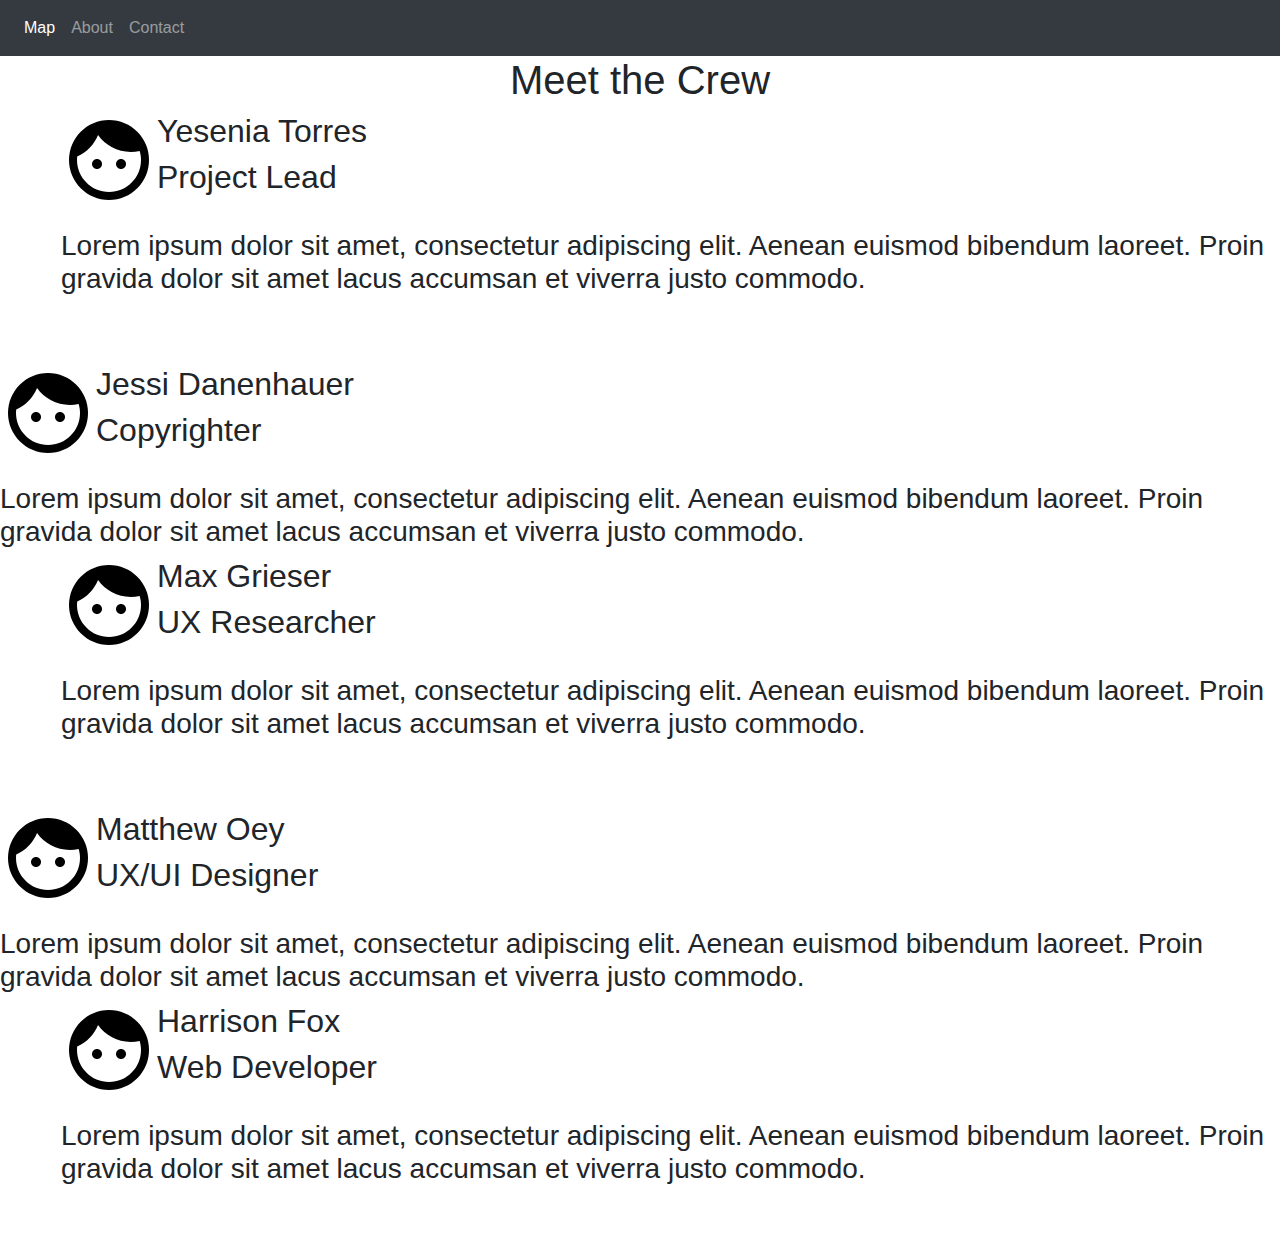
==== about.html @ 72e5d40f "about page" ====
<!DOCTYPE html>
<html>
<head>
	<meta charset="utf-8">
    <meta name="viewport" content="width=device-width, initial-scale=1, shrink-to-fit=no">
	<link rel="stylesheet" href="https://stackpath.bootstrapcdn.com/bootstrap/4.3.1/css/bootstrap.min.css" integrity="sha384-ggOyR0iXCbMQv3Xipma34MD+dH/1fQ784/j6cY/iJTQUOhcWr7x9JvoRxT2MZw1T" crossorigin="anonymous">
	<link rel="stylesheet" type="text/css" href="aboutStyles.css">
	<title>About</title>
	<link href="https://fonts.googleapis.com/css?family=Exo:400i&display=swap" rel="stylesheet">
</head>
<body>
	<nav class="navbar navbar-expand-lg navbar-dark bg-dark">
	  	<button class="navbar-toggler" type="button" data-toggle="collapse" data-target="#navbarNavAltMarkup" aria-controls="navbarNavAltMarkup" aria-expanded="false" aria-label="Toggle navigation">
	    <span class="navbar-toggler-icon"></span>
	  	</button>
	  	<div class="collapse navbar-collapse" id="navbarNavAltMarkup">
	   		<div class="navbar-nav">
		    <a class="nav-item nav-link active" href="map.html">Map <span class="sr-only">(current)</span></a>
		    <a class="nav-item nav-link" href="about.html">About</a>
		    <a class="nav-item nav-link" href="contact.html">Contact</a>
	    	</div>
	  	</div>
	</nav>
	<div id="container">
		<h1 id="meetCrew">Meet the Crew</h1>
		<div class="leftMember">
			<img src="images/face.png">
			<h2 class="name" id="yesenia">Yesenia Torres</h1>
			<h2 class="title">Project Lead</h3>
			<br>
			<h3 class="description">Lorem ipsum dolor sit amet, consectetur adipiscing elit. Aenean euismod bibendum laoreet. Proin gravida dolor sit amet lacus accumsan et viverra justo commodo.</h3>
		</div>
		<div class="rightMember">
			<img src="images/face.png">
			<h2 class="name" id="jessi">Jessi Danenhauer</h1>
			<h2 class="title">Copyrighter</h3>
			<br>
			<h3 class="description">Lorem ipsum dolor sit amet, consectetur adipiscing elit. Aenean euismod bibendum laoreet. Proin gravida dolor sit amet lacus accumsan et viverra justo commodo.</h3>

		</div>
		<div class="leftMember">
			<img src="images/face.png">
			<h2 class="name" id="max">Max Grieser</h1>
			<h2 class="title">UX Researcher</h3>
			<br>
			<h3 class="description">Lorem ipsum dolor sit amet, consectetur adipiscing elit. Aenean euismod bibendum laoreet. Proin gravida dolor sit amet lacus accumsan et viverra justo commodo.</h3>
		</div>
		<div class="rightMember">
			<img src="images/face.png">
			<h2 class="name" id="matthew">Matthew Oey</h1>
			<h2 class="title">UX/UI Designer</h3>
			<br>
			<h3 class="description">Lorem ipsum dolor sit amet, consectetur adipiscing elit. Aenean euismod bibendum laoreet. Proin gravida dolor sit amet lacus accumsan et viverra justo commodo.</h3>
		</div>
		<div class="leftMember">
			<img src="images/face.png">
			<h2 class="name" id="harrison">Harrison Fox</h1>
			<h2 class="title">Web Developer</h3>
			<br>
			<h3 class="description">Lorem ipsum dolor sit amet, consectetur adipiscing elit. Aenean euismod bibendum laoreet. Proin gravida dolor sit amet lacus accumsan et viverra justo commodo.</h3>
		</div>
	</div>
	

	<script src="https://code.jquery.com/jquery-3.3.1.slim.min.js" integrity="sha384-q8i/X+965DzO0rT7abK41JStQIAqVgRVzpbzo5smXKp4YfRvH+8abtTE1Pi6jizo" crossorigin="anonymous"></script>
	<script src="https://cdnjs.cloudflare.com/ajax/libs/popper.js/1.14.7/umd/popper.min.js" integrity="sha384-UO2eT0CpHqdSJQ6hJty5KVphtPhzWj9WO1clHTMGa3JDZwrnQq4sF86dIHNDz0W1" crossorigin="anonymous"></script>
	<script src="https://stackpath.bootstrapcdn.com/bootstrap/4.3.1/js/bootstrap.min.js" integrity="sha384-JjSmVgyd0p3pXB1rRibZUAYoIIy6OrQ6VrjIEaFf/nJGzIxFDsf4x0xIM+B07jRM" crossorigin="anonymous"></script>
</body>
</html>
---- aboutStyles.css ----
#meetCrew{
	text-align: center;
}

div.leftMember{
	float: left;
	padding-left: 61px;
	padding-bottom: 61px;
	
}

img {
	float: left;
}
h2.name{
	
}
p.title{

}

div.rightMember{
	float: right;
	padding-right:  61px;
}

img {
	float: left;
}
h2.name{
	
}
p.title{

}
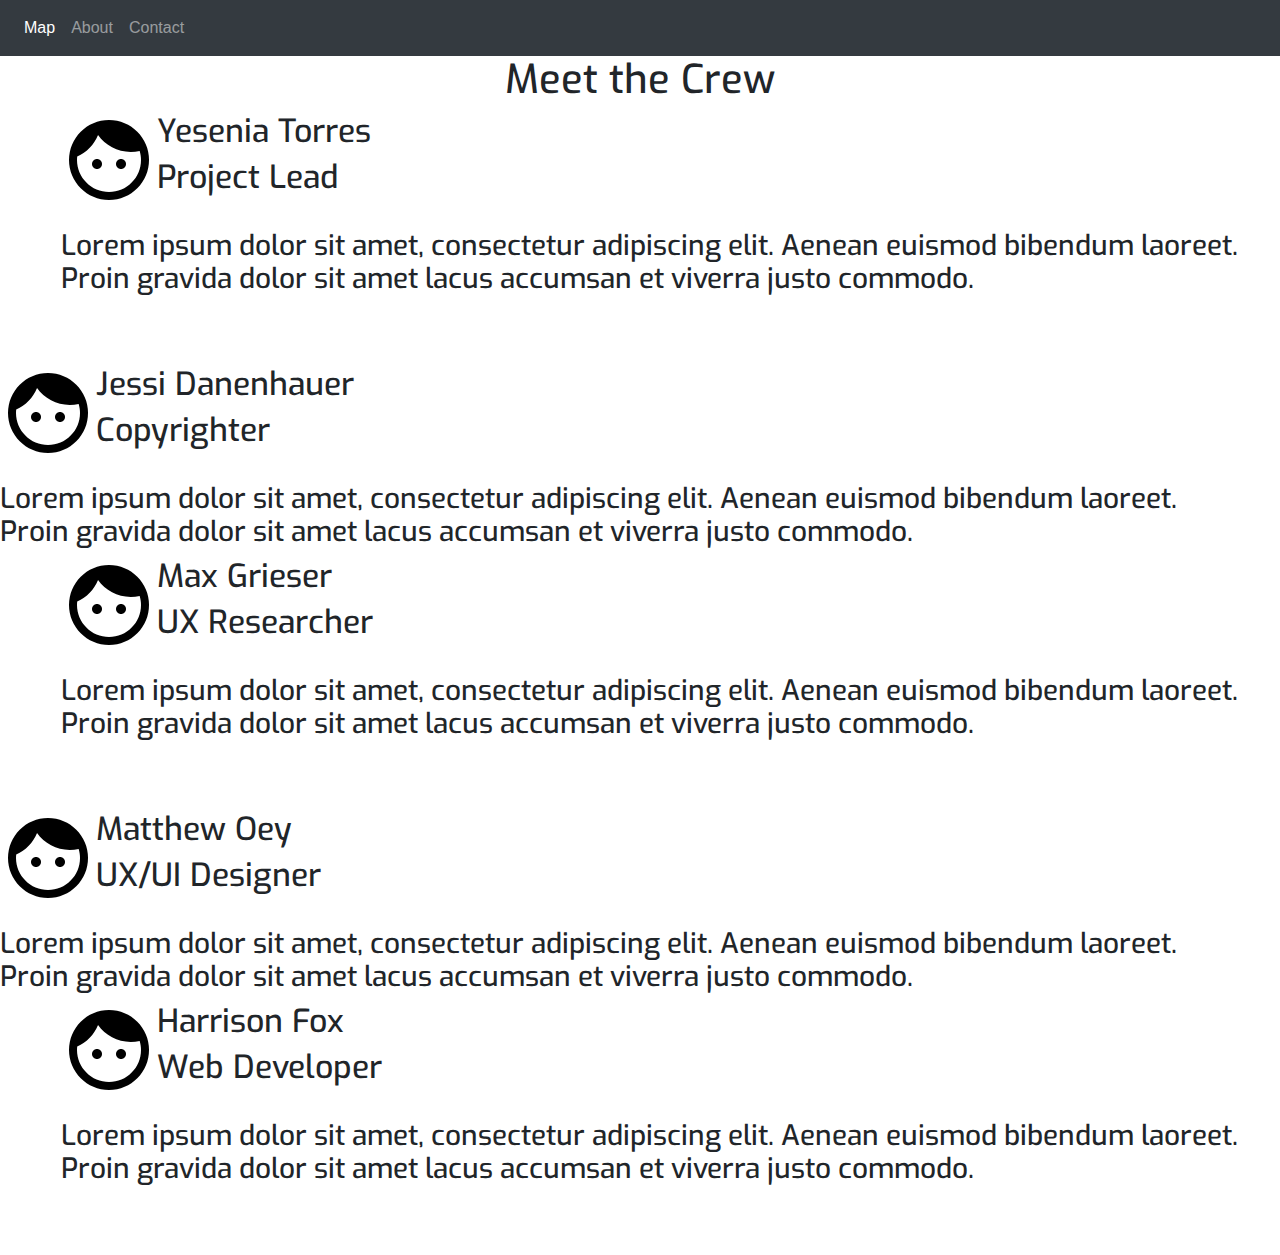
==== commit 0bed7cc1: "css files, font changes, guide html" ====
--- a/about.html
+++ b/about.html
@@ -5,8 +5,10 @@
     <meta name="viewport" content="width=device-width, initial-scale=1, shrink-to-fit=no">
 	<link rel="stylesheet" href="https://stackpath.bootstrapcdn.com/bootstrap/4.3.1/css/bootstrap.min.css" integrity="sha384-ggOyR0iXCbMQv3Xipma34MD+dH/1fQ784/j6cY/iJTQUOhcWr7x9JvoRxT2MZw1T" crossorigin="anonymous">
 	<link rel="stylesheet" type="text/css" href="aboutStyles.css">
+	
 	<title>About</title>
 	<link href="https://fonts.googleapis.com/css?family=Exo:400i&display=swap" rel="stylesheet">
+	<link href="https://fonts.googleapis.com/css?family=Exo&display=swap" rel="stylesheet">
 </head>
 <body>
 	<nav class="navbar navbar-expand-lg navbar-dark bg-dark">
--- a/aboutStyles.css
+++ b/aboutStyles.css
@@ -1,3 +1,6 @@
+h1, p, h3, h2, button{
+	font-family: 'Exo', sans-serif;
+}
 #meetCrew{
 	text-align: center;
 }
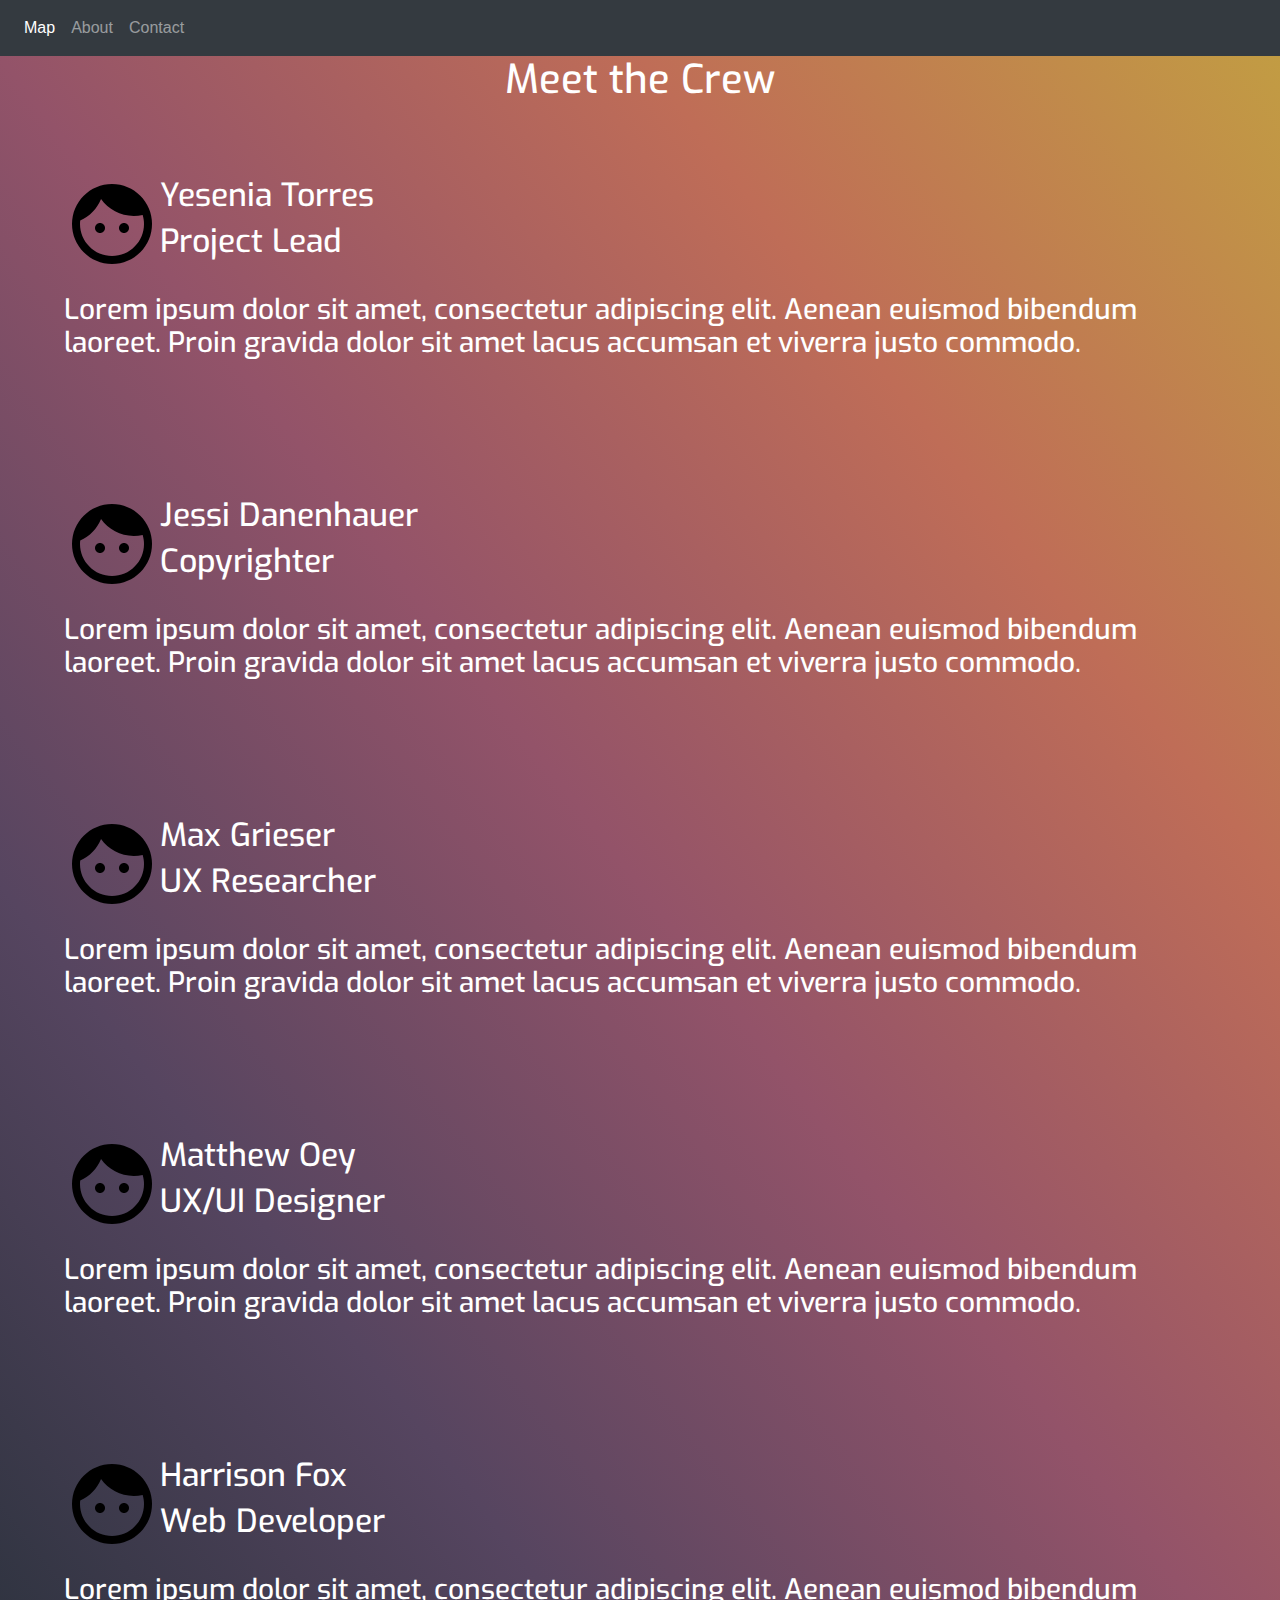
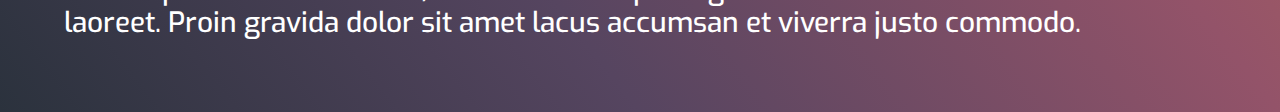
==== commit aff01636: "css folder" ====
--- a/about.html
+++ b/about.html
@@ -4,7 +4,7 @@
 	<meta charset="utf-8">
     <meta name="viewport" content="width=device-width, initial-scale=1, shrink-to-fit=no">
 	<link rel="stylesheet" href="https://stackpath.bootstrapcdn.com/bootstrap/4.3.1/css/bootstrap.min.css" integrity="sha384-ggOyR0iXCbMQv3Xipma34MD+dH/1fQ784/j6cY/iJTQUOhcWr7x9JvoRxT2MZw1T" crossorigin="anonymous">
-	<link rel="stylesheet" type="text/css" href="aboutStyles.css">
+	<link rel="stylesheet" type="text/css" href="css/aboutStyles.css">
 	
 	<title>About</title>
 	<link href="https://fonts.googleapis.com/css?family=Exo:400i&display=swap" rel="stylesheet">
--- a/css/aboutStyles.css
+++ b/css/aboutStyles.css
@@ -0,0 +1,39 @@
+h1, p, h3, h2, button{
+	font-family: 'Exo', sans-serif;
+	color: white;
+}
+#meetCrew{
+	text-align: center;
+}
+
+#container{
+	background-image: linear-gradient(to right top, #2b323d, #564560, #935369, #bf6d57, #c29c43);
+}
+div.leftMember{
+	padding: 4em;
+	
+}
+
+img {
+	float: left;
+}
+h2.name{
+	
+}
+p.title{
+
+}
+
+div.rightMember{
+	padding: 4em;
+}
+
+img {
+	float: left;
+}
+h2.name{
+	
+}
+p.title{
+
+}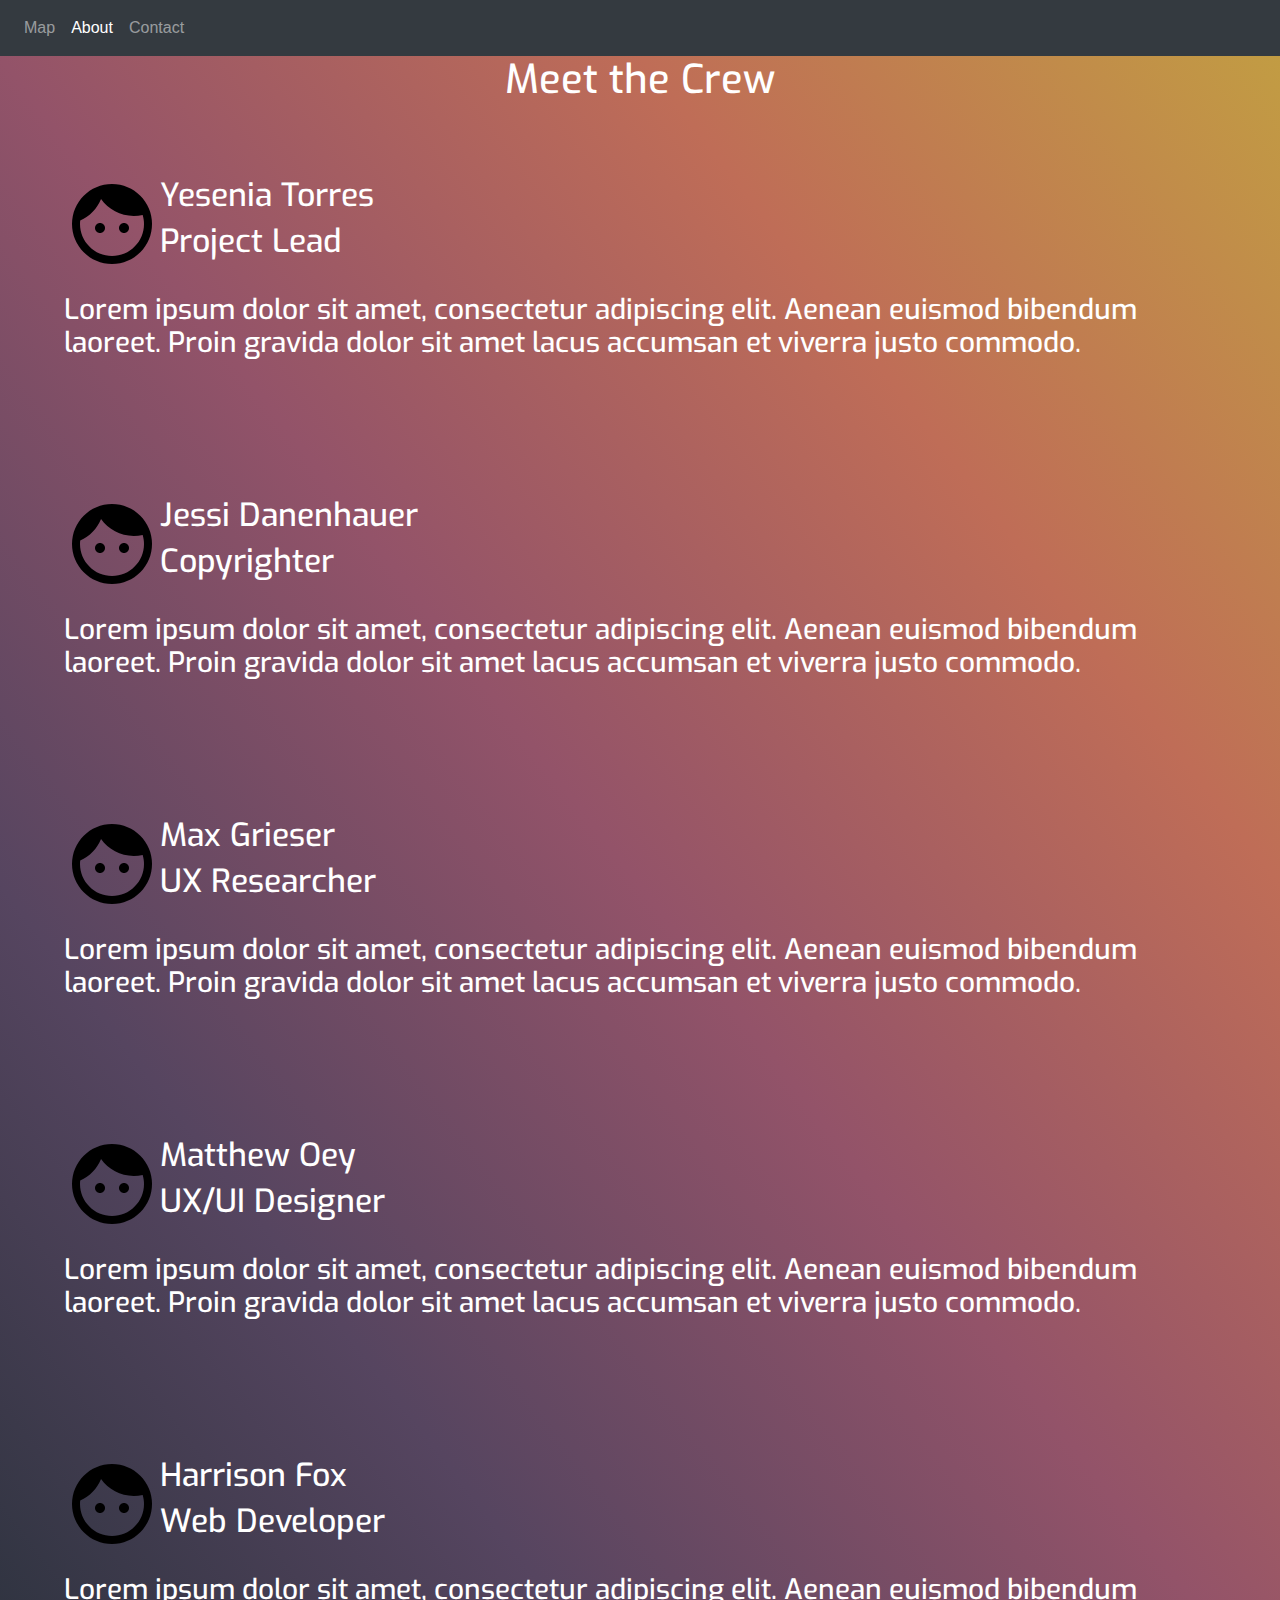
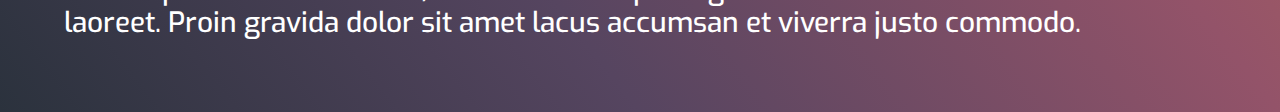
==== commit dc396021: "about+needs assessment+contact" ====
--- a/about.html
+++ b/about.html
@@ -17,8 +17,8 @@
 	  	</button>
 	  	<div class="collapse navbar-collapse" id="navbarNavAltMarkup">
 	   		<div class="navbar-nav">
-		    <a class="nav-item nav-link active" href="map.html">Map <span class="sr-only">(current)</span></a>
-		    <a class="nav-item nav-link" href="about.html">About</a>
+	   		<a class="nav-item nav-link" href="map.html">Map</a>
+		    <a class="nav-item nav-link active" href="map.html">About <span class="sr-only">(current)</span></a>
 		    <a class="nav-item nav-link" href="contact.html">Contact</a>
 	    	</div>
 	  	</div>
--- a/css/aboutStyles.css
+++ b/css/aboutStyles.css
@@ -5,6 +5,8 @@
 #meetCrew{
 	text-align: center;
 }
+
+
 
 #container{
 	background-image: linear-gradient(to right top, #2b323d, #564560, #935369, #bf6d57, #c29c43);
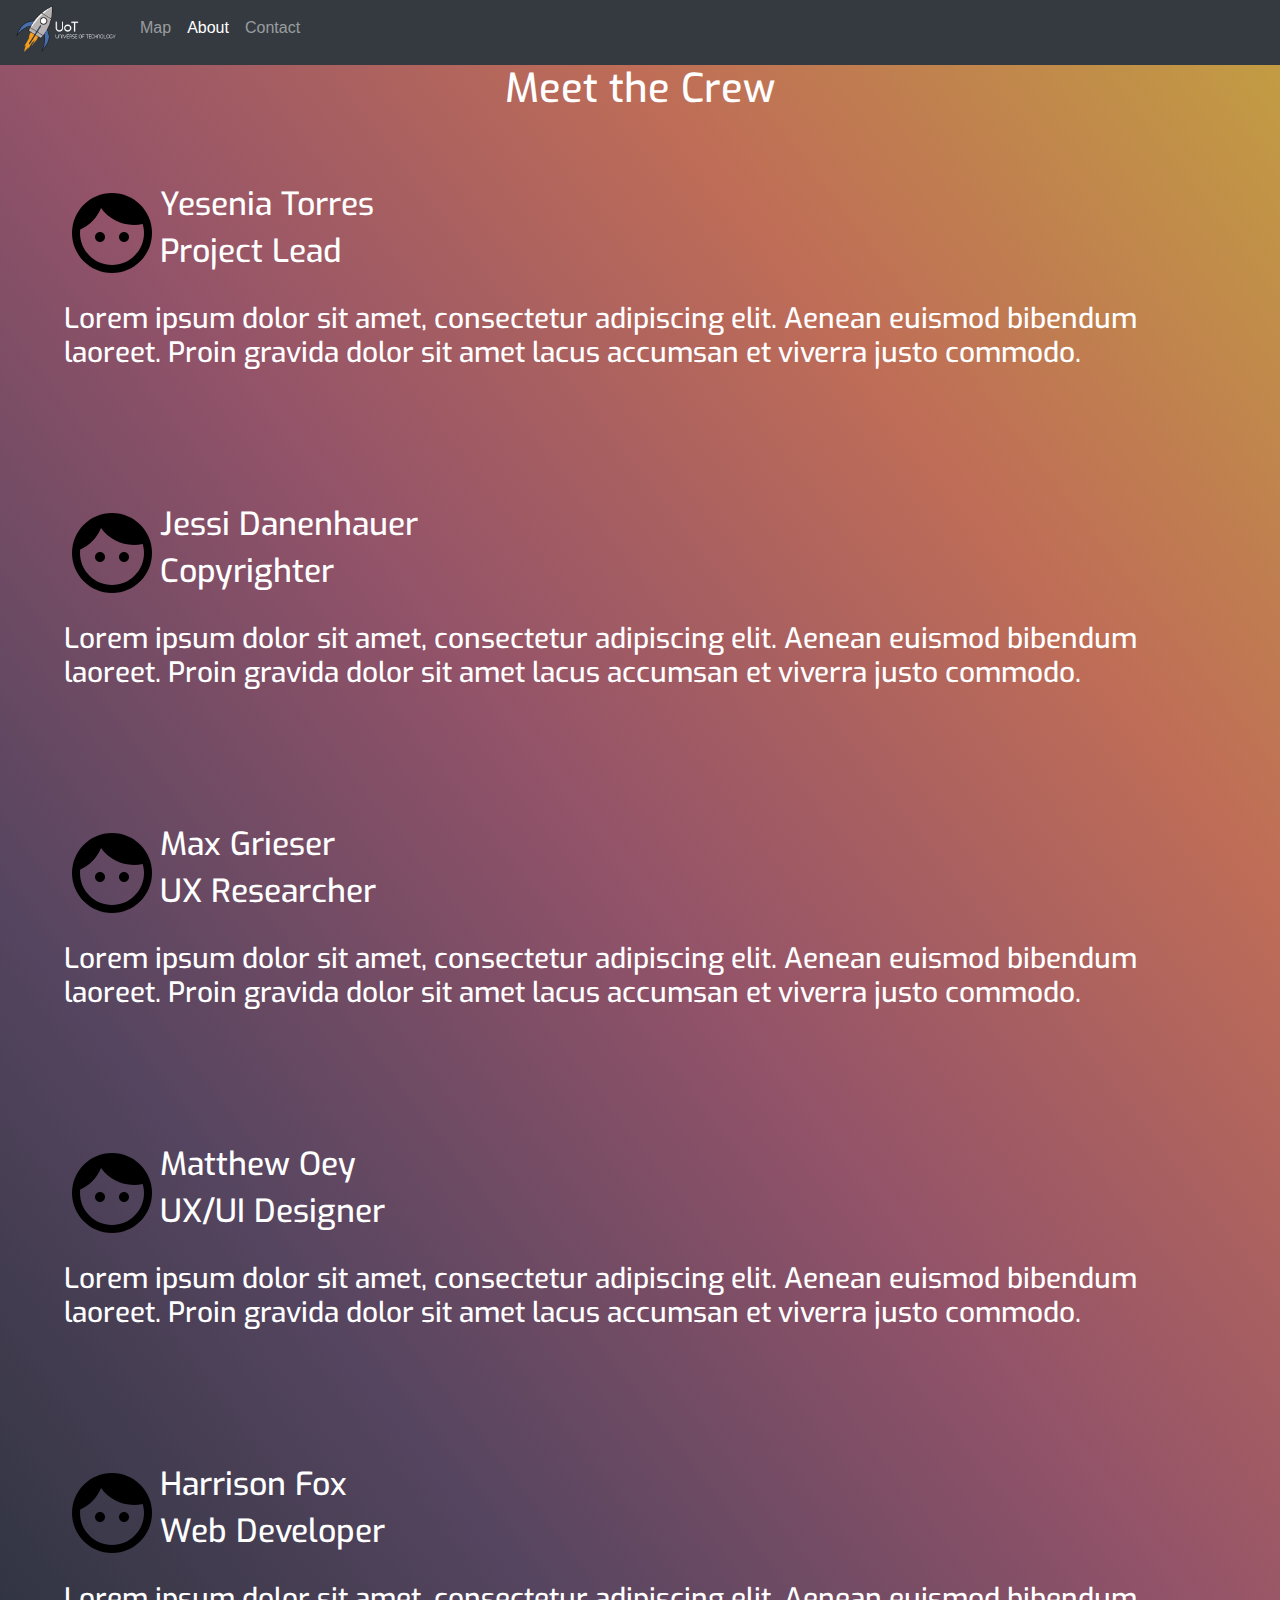
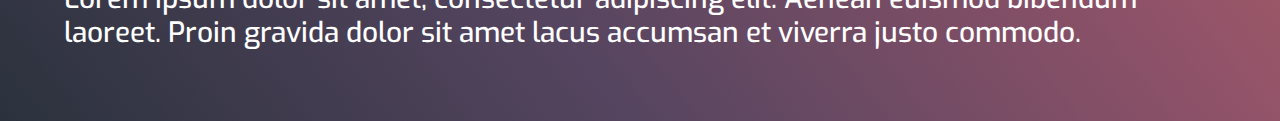
==== commit ea66bb49: "Added home button to nav bar" ====
--- a/about.html
+++ b/about.html
@@ -5,8 +5,7 @@
     <meta name="viewport" content="width=device-width, initial-scale=1, shrink-to-fit=no">
 	<link rel="stylesheet" href="https://stackpath.bootstrapcdn.com/bootstrap/4.3.1/css/bootstrap.min.css" integrity="sha384-ggOyR0iXCbMQv3Xipma34MD+dH/1fQ784/j6cY/iJTQUOhcWr7x9JvoRxT2MZw1T" crossorigin="anonymous">
 	<link rel="stylesheet" type="text/css" href="css/aboutStyles.css">
-	
-	<title>About</title>
+	<title>UoT: About</title>
 	<link href="https://fonts.googleapis.com/css?family=Exo:400i&display=swap" rel="stylesheet">
 	<link href="https://fonts.googleapis.com/css?family=Exo&display=swap" rel="stylesheet">
 </head>
@@ -17,6 +16,9 @@
 	  	</button>
 	  	<div class="collapse navbar-collapse" id="navbarNavAltMarkup">
 	   		<div class="navbar-nav">
+	   		<a class="navbar-brand" rel="home" href="index.html" title="Home">
+	        	<img style="max-width:100px; margin-top: -7px;" src="images/logo.png">
+	    	</a>
 	   		<a class="nav-item nav-link" href="map.html">Map</a>
 		    <a class="nav-item nav-link active" href="map.html">About <span class="sr-only">(current)</span></a>
 		    <a class="nav-item nav-link" href="contact.html">Contact</a>
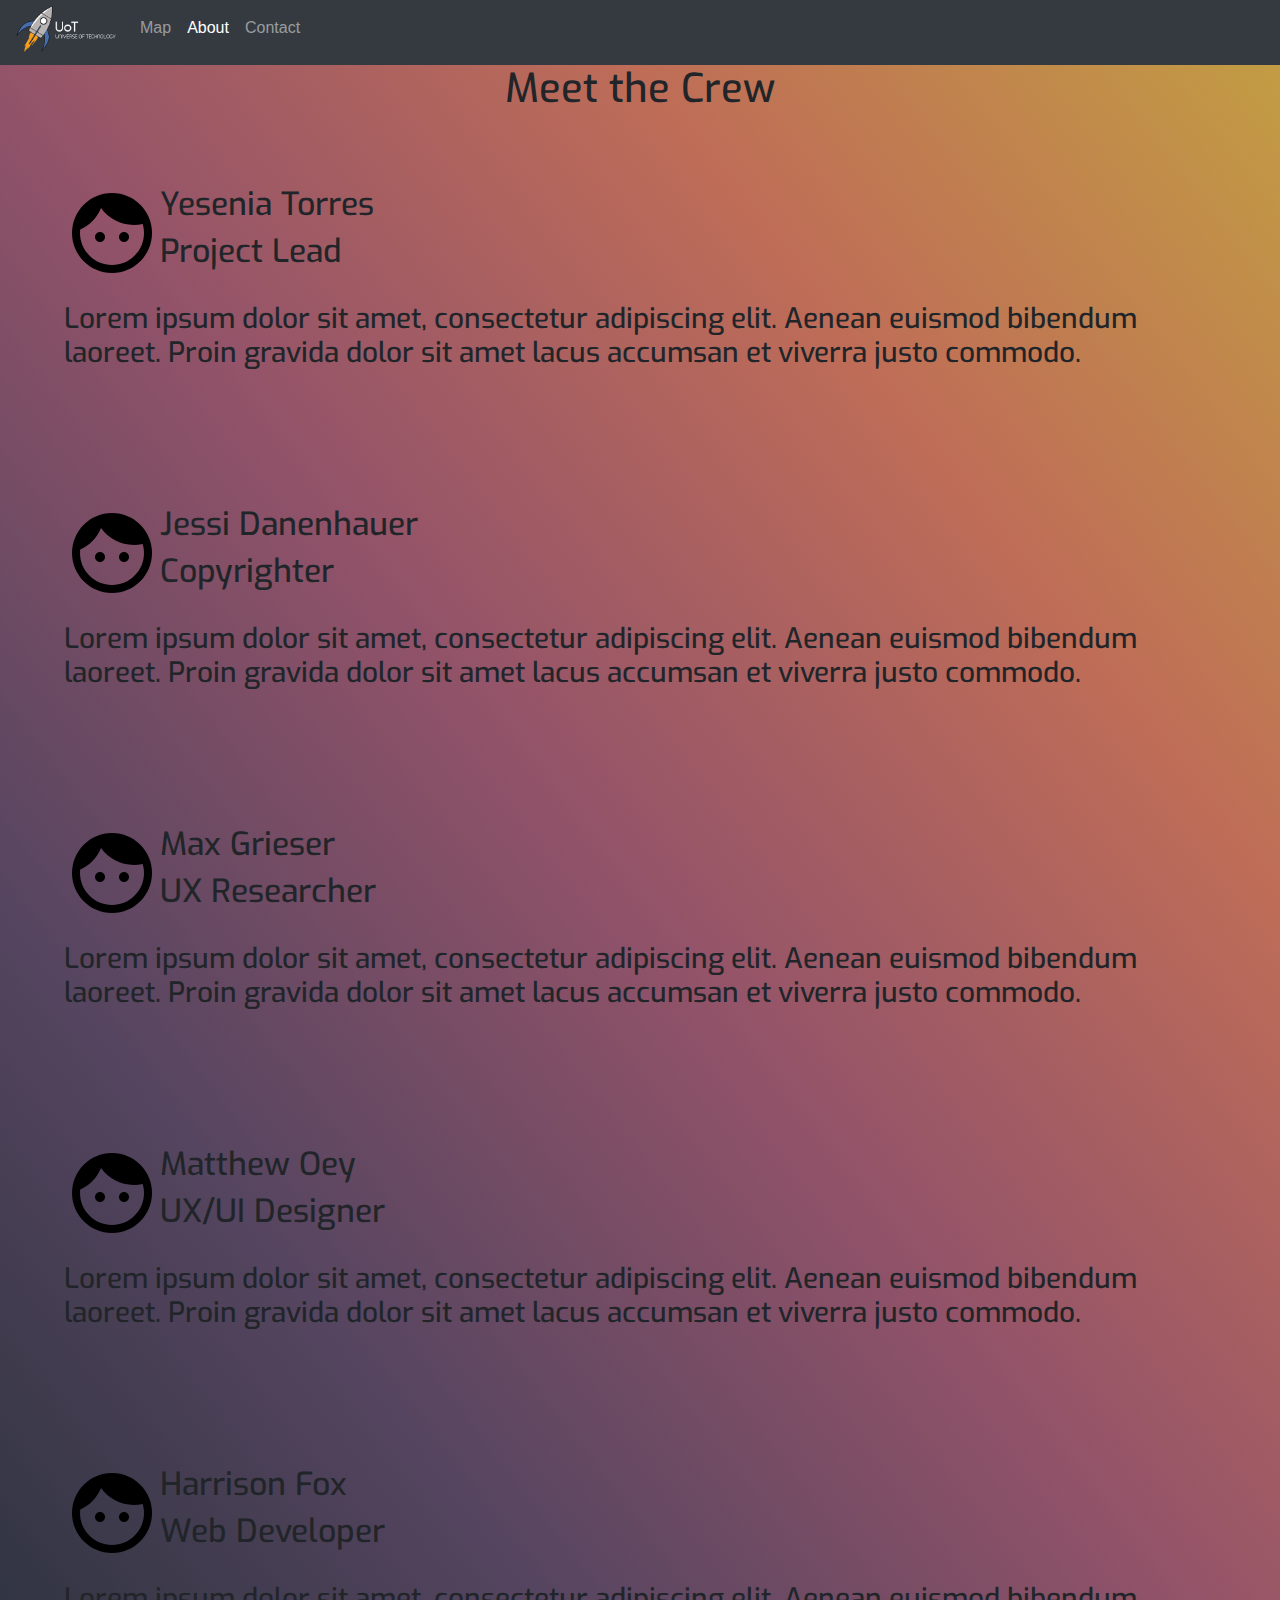
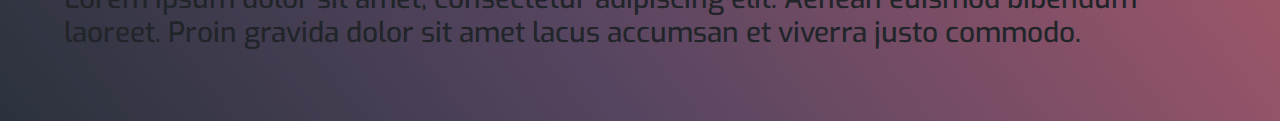
==== commit e1590ffd: "fixed NA bugs" ====
--- a/about.html
+++ b/about.html
@@ -19,8 +19,8 @@
 	   		<a class="navbar-brand" rel="home" href="index.html" title="Home">
 	        	<img style="max-width:100px; margin-top: -7px;" src="images/logo.png">
 	    	</a>
-	   		<a class="nav-item nav-link" href="map.html">Map</a>
-		    <a class="nav-item nav-link active" href="map.html">About <span class="sr-only">(current)</span></a>
+		    <a class="nav-item nav-link" href="map.html">Map </a>
+		    <a class="nav-item nav-link active" href="about.html">About<span class="sr-only">(current)</span></a>
 		    <a class="nav-item nav-link" href="contact.html">Contact</a>
 	    	</div>
 	  	</div>
--- a/css/aboutStyles.css
+++ b/css/aboutStyles.css
@@ -1,6 +1,5 @@
 h1, p, h3, h2, button{
 	font-family: 'Exo', sans-serif;
-	color: white;
 }
 #meetCrew{
 	text-align: center;
@@ -13,12 +12,8 @@
 }
 div.leftMember{
 	padding: 4em;
-	
 }
 
-img {
-	float: left;
-}
 h2.name{
 	
 }
@@ -38,4 +33,4 @@
 }
 p.title{
 
-}+}
